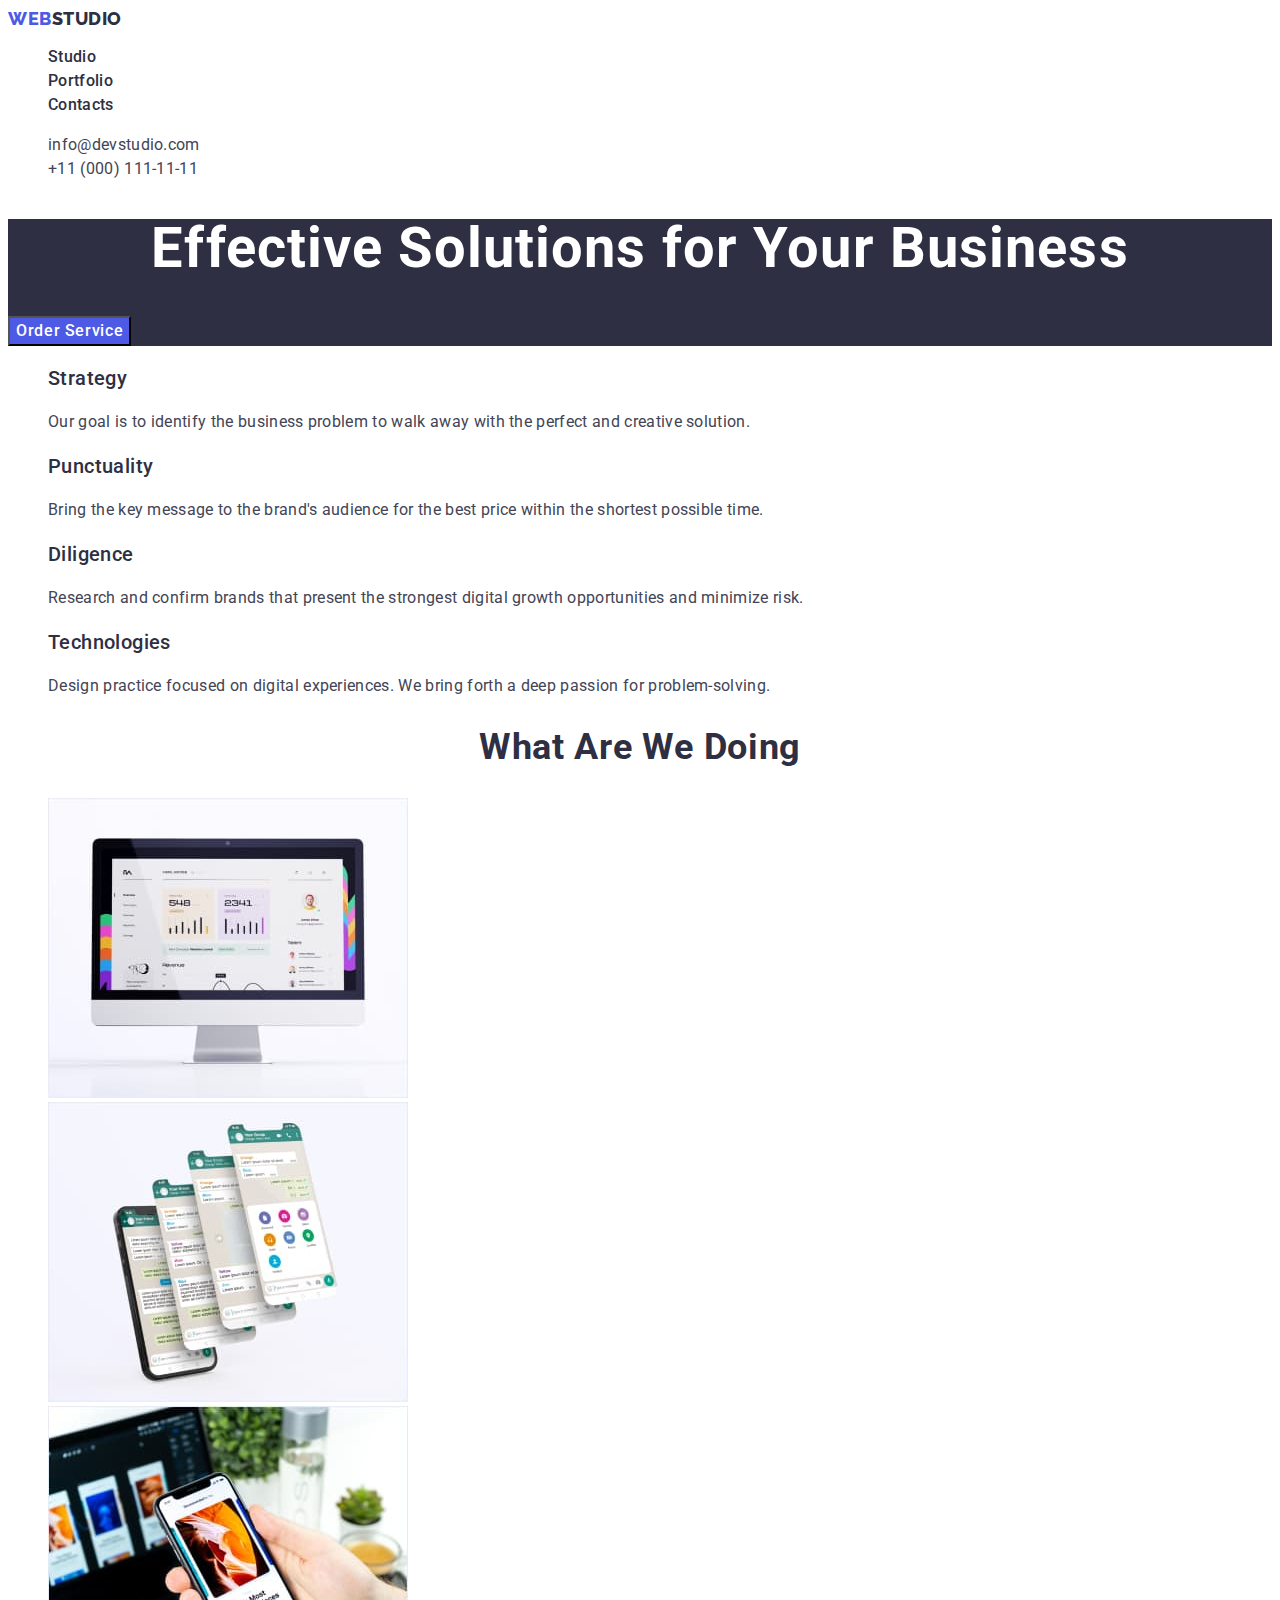
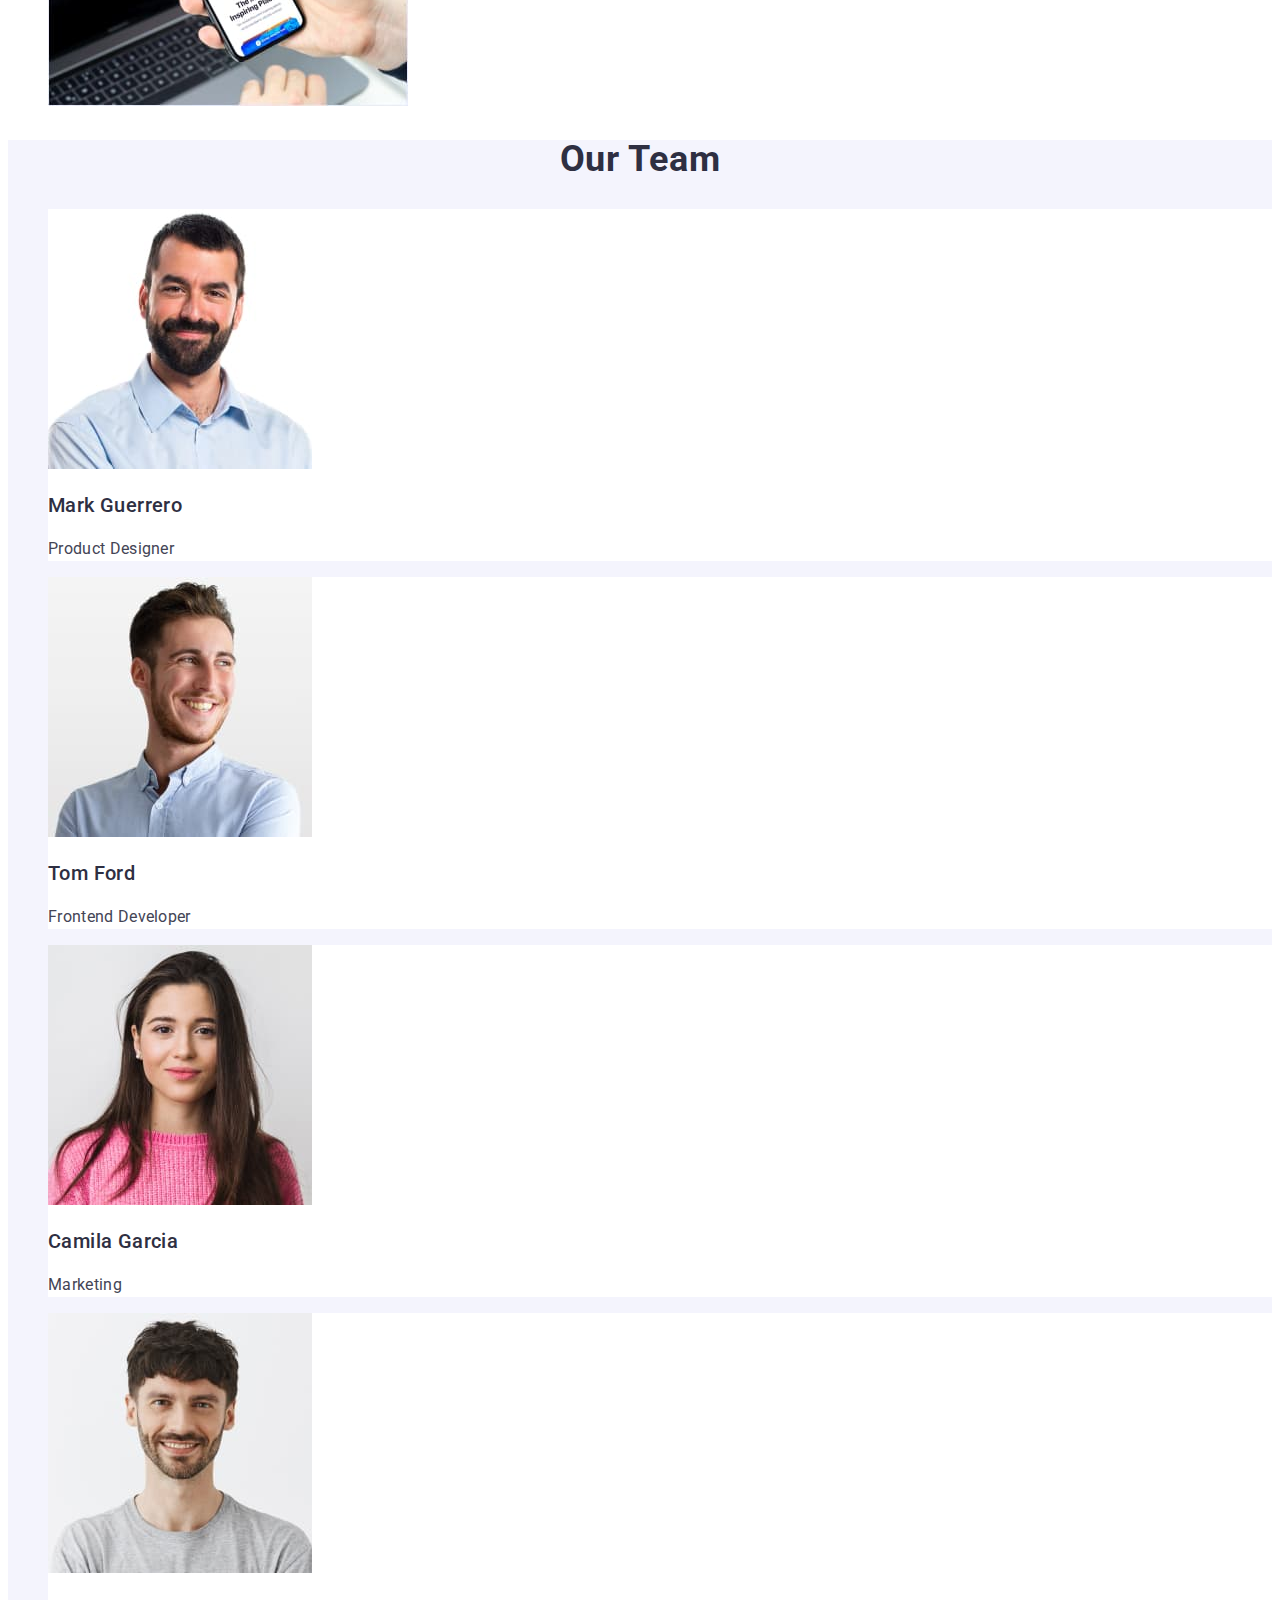
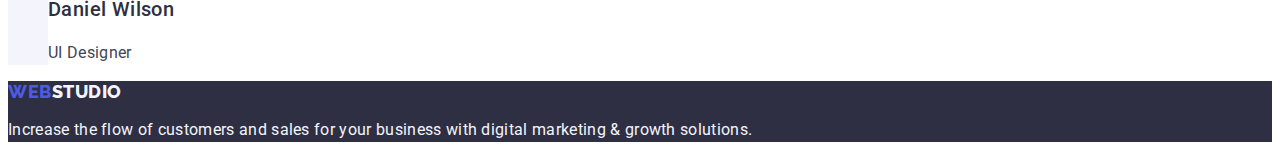
==== index.html @ c1e927c2 "Initial commit" ====
<!DOCTYPE html>
<html lang="en">
  <head>
    <meta charset="UTF-8" />
    <meta http-equiv="X-UA-Compatible" content="IE=edge" />
    <meta name="viewport" content="width=device-width, initial-scale=1.0" />
    <title>WebStudio</title>
    <link rel="preconnect" href="https://fonts.googleapis.com" />
    <link rel="preconnect" href="https://fonts.gstatic.com" crossorigin />
    <link
      href="https://fonts.googleapis.com/css2?family=Raleway:wght@800&family=Roboto:wght@400;500;700;900&display=swap"
      rel="stylesheet"
    />
    <link rel="stylesheet" href="./css/styles.css" />
  </head>

  <body>
    <!-- ========HEADER======================= -->
    <header class="header">
      <nav class="header-menu">
        <a class="logo link" href="./index.html"
          >web<span class="logo-dark">Studio</span></a
        >
        <ul class="menu list">
          <li class="menu-item">
            <a class="menu-link link" href="./index.html">Studio</a>
          </li>
          <li class="menu-item">
            <a class="menu-link link" href="./portfolio.html">Portfolio</a>
          </li>
          <li class="menu-item">
            <a class="menu-link link" href="">Contacts</a>
          </li>
        </ul>
      </nav>

      <address class="contacts-menu">
        <ul class="contacts list">
          <li class="contacts-item">
            <a class="contacts-link link" href="mailto:info@devstudio.com"
              >info@devstudio.com</a
            >
          </li>
          <li class="contacts-item">
            <a class="contacts-link link" href="tel:+110001111111"
              >+11 (000) 111-11-11</a
            >
          </li>
        </ul>
      </address>
    </header>
    <!-- =================MAIN =====================-->
    <main class="container">
      <!--====== HERO=================== -->
      <section class="hero-body">
        <h1 class="hero-title">Effective Solutions for Your Business</h1>
        <button class="hero-button" type="button">Order Service</button>
      </section>
      <!-- ===========PROPERTIES========================= -->
      <section class="properties-body">
        <h2 class="properties-title title-second" hidden>Properties</h2>
        <ul class="properties-list list">
          <li class="properties-item">
            <h3 class="properties-name title-third">Strategy</h3>
            <p class="properties-text text">
              Our goal is to identify the business problem to walk away with the
              perfect and creative solution.
            </p>
          </li>
          <li class="properties-item">
            <h3 class="properties-name title-third">Punctuality</h3>
            <p class="properties-text text">
              Bring the key message to the brand's audience for the best price
              within the shortest possible time.
            </p>
          </li>
          <li class="properties-item">
            <h3 class="properties-name title-third">Diligence</h3>
            <p class="properties-text text">
              Research and confirm brands that present the strongest digital
              growth opportunities and minimize risk.
            </p>
          </li>
          <li class="properties-item">
            <h3 class="properties-name title-third">Technologies</h3>
            <p class="properties-text text">
              Design practice focused on digital experiences. We bring forth a
              deep passion for problem-solving.
            </p>
          </li>
        </ul>
      </section>

      <!--==================== ACTIVITIES ================-->
      <section class="activities-body">
        <h2 class="activities-title title-second">What are we doing</h2>
        <ul class="activities-list list">
          <li class="activities-item">
            <img
              class="activities-image"
              src="./images/activities/img1.jpg"
              alt="Monitor"
              width="360"
              height="300"
            />
          </li>
          <li class="activities-item">
            <img
              class="activities-image"
              src="./images/activities/img2.jpg"
              alt="Smartphones"
              width="360"
              height="300"
            />
          </li>
          <li class="activities-item">
            <img
              class="activities-image"
              src="./images/activities/img3.jpg"
              alt="Smartphone and laptop"
              width="360"
              height="300"
            />
          </li>
        </ul>
      </section>

      <!-- =================TEAM ===========-->
      <section class="team-body">
        <h2 class="team-title title-second">Our Team</h2>
        <ul class="team-list list">
          <li class="team-item">
            <img
              class="team-image"
              src="./images/employees/card1.jpg"
              alt="The person"
              width="264"
              height="260"
            />

            <h3 class="team-name title-third">Mark Guerrero</h3>
            <p class="team-text text">Product Designer</p>
          </li>
          <li class="team-item">
            <img
              class="team-image"
              src="./images/employees/card2.jpg"
              alt="The person"
              width="264"
              height="260"
            />

            <h3 class="team-name title-third">Tom Ford</h3>
            <p class="team-text text">Frontend Developer</p>
          </li>
          <li class="team-item">
            <img
              class="team-image"
              src="./images/employees/card3.jpg"
              alt="The person"
              width="264"
              height="260"
            />

            <h3 class="team-name title-third">Camila Garcia</h3>
            <p class="team-text text">Marketing</p>
          </li>
          <li class="team-item">
            <img
              class="team-image"
              src="./images/employees/card4.jpg"
              alt="The person"
              width="264"
              height="260"
            />

            <h3 class="team-name title-third">Daniel Wilson</h3>
            <p class="team-text text">UI Designer</p>
          </li>
        </ul>
      </section>
    </main>
    <!-- =======  /MAIN ========== -->
    <!-- =====FOOTER ============-->
    <footer class="footer">
      <a class="logo link" href="./index.html"
        >web<span class="logo-light">Studio</span></a
      >
      <p class="footer-text text text-light">
        Increase the flow of customers and sales for your business with digital
        marketing & growth solutions.
      </p>
    </footer>
  </body>
</html>
---- css/styles.css ----
:root {
	--primary-brand-color: #4d5ae5;
	--pressed-state-color: #404bbf;
	--dark-color: #2e2f42;
	--success-color: #31d0aa;
	--text-color: #434455;
	--suble-text-color: #8e8f99;
	--accent-color: #e7e9fc;
	--light-color: #f4f4fd;
	--modal-overlay-color: rgba(46, 47, 66, 0.4);
	--hero-background-color: rgba(46, 47, 66, 0.7);
	--white-background-color: #ffffff;
	--modal-background-color: #fcfcfc;
}

body {
	font-family: "Roboto", sans-serif;
	background-color: var(--white-background-color);
	color: var(--text-color);
}
/* =========== COMPONENTS==== */

.list {
	list-style: none;
}
.link {
	text-decoration: none;
}

.logo {
	font-family: "Raleway", sans-serif;
	font-weight: 800;
	font-size: 18px;
	line-height: 1.17;
	letter-spacing: 0.03em;
	text-transform: uppercase;
	color: var(--primary-brand-color);
}

/* =========== /COMPONENTS==== */

/* ============HEADER== */

.logo-dark {
	color: var(--dark-color);
}
.menu-link {
	font-weight: 500;
	font-size: 16px;
	line-height: 1.5;
	letter-spacing: 0.02em;
	color: var(--dark-color);
}

.menu-link:hover,
.menu-link:focus {
	color: var(--pressed-state-color);
}

.contacts-menu {
	font-style: normal;
}
.contacts-link {
	font-size: 16px;
	line-height: 1.5;
	letter-spacing: 0.02em;
	color: var(--text-color);
}

.contacts-link:hover,
.contacts-link:focus {
	color: var(--pressed-state-color);
}

/* ========MAIN=============== */

.hero-body {
	background-color: var(--dark-color);
}
.hero-title {
	font-weight: 700;
	font-size: 56px;
	line-height: 1.07;
	letter-spacing: 0.02em;
	color: var(--white-background-color);
	text-align: center;
}
.hero-button {
	font-family: inherit;
	font-weight: 500;
	font-size: 16px;
	line-height: 1.5;
	letter-spacing: 0.04em;
	color: var(--white-background-color);
	background-color: var(--primary-brand-color);
	cursor: pointer;
}
.hero-button:hover,
.hero-button:focus {
	background-color: var(--pressed-state-color);
}

.title-second {
	font-weight: 700;
	font-size: 36px;
	line-height: 1.11;
	letter-spacing: 0.02em;
	color: var(--dark-color);
	text-align: center;
	text-transform: capitalize;
}
.title-third {
	font-weight: 500;
	font-size: 20px;
	line-height: 1.2;
	letter-spacing: 0.02em;
	color: var(--dark-color);
}
.text {
	font-size: 16px;
	line-height: 1.5;
	letter-spacing: 0.02em;
}

.team-body {
	background-color: var(--light-color);
}

.team-item {
	background-color: var(--white-background-color);
}
/* ======FOOTER======== */
.footer {
	background-color: var(--dark-color);
}
.logo-light {
	color: var(--light-color);
}
.text-light {
	color: var(--light-color);
}
/* ===PORTFOLIO HTML===== */
.filter-btn {
	font-family: inherit;
	font-weight: 500;
	font-size: 16px;
	line-height: 1.5;
	letter-spacing: 0.04em;

	color: var(--primary-brand-color);

	background-color: var(--light-color);
}
.filter-btn:hover,
.filter-btn:focus {
	color: var(--white-background-color);
	cursor: pointer;
	background-color: var(--pressed-state-color);
}
.gallery-item .title-second {
	font-weight: 500;
	font-size: 20px;
	line-height: 1.2;
	
}
.gallery-project-text {
	color: var(--text-color);
}
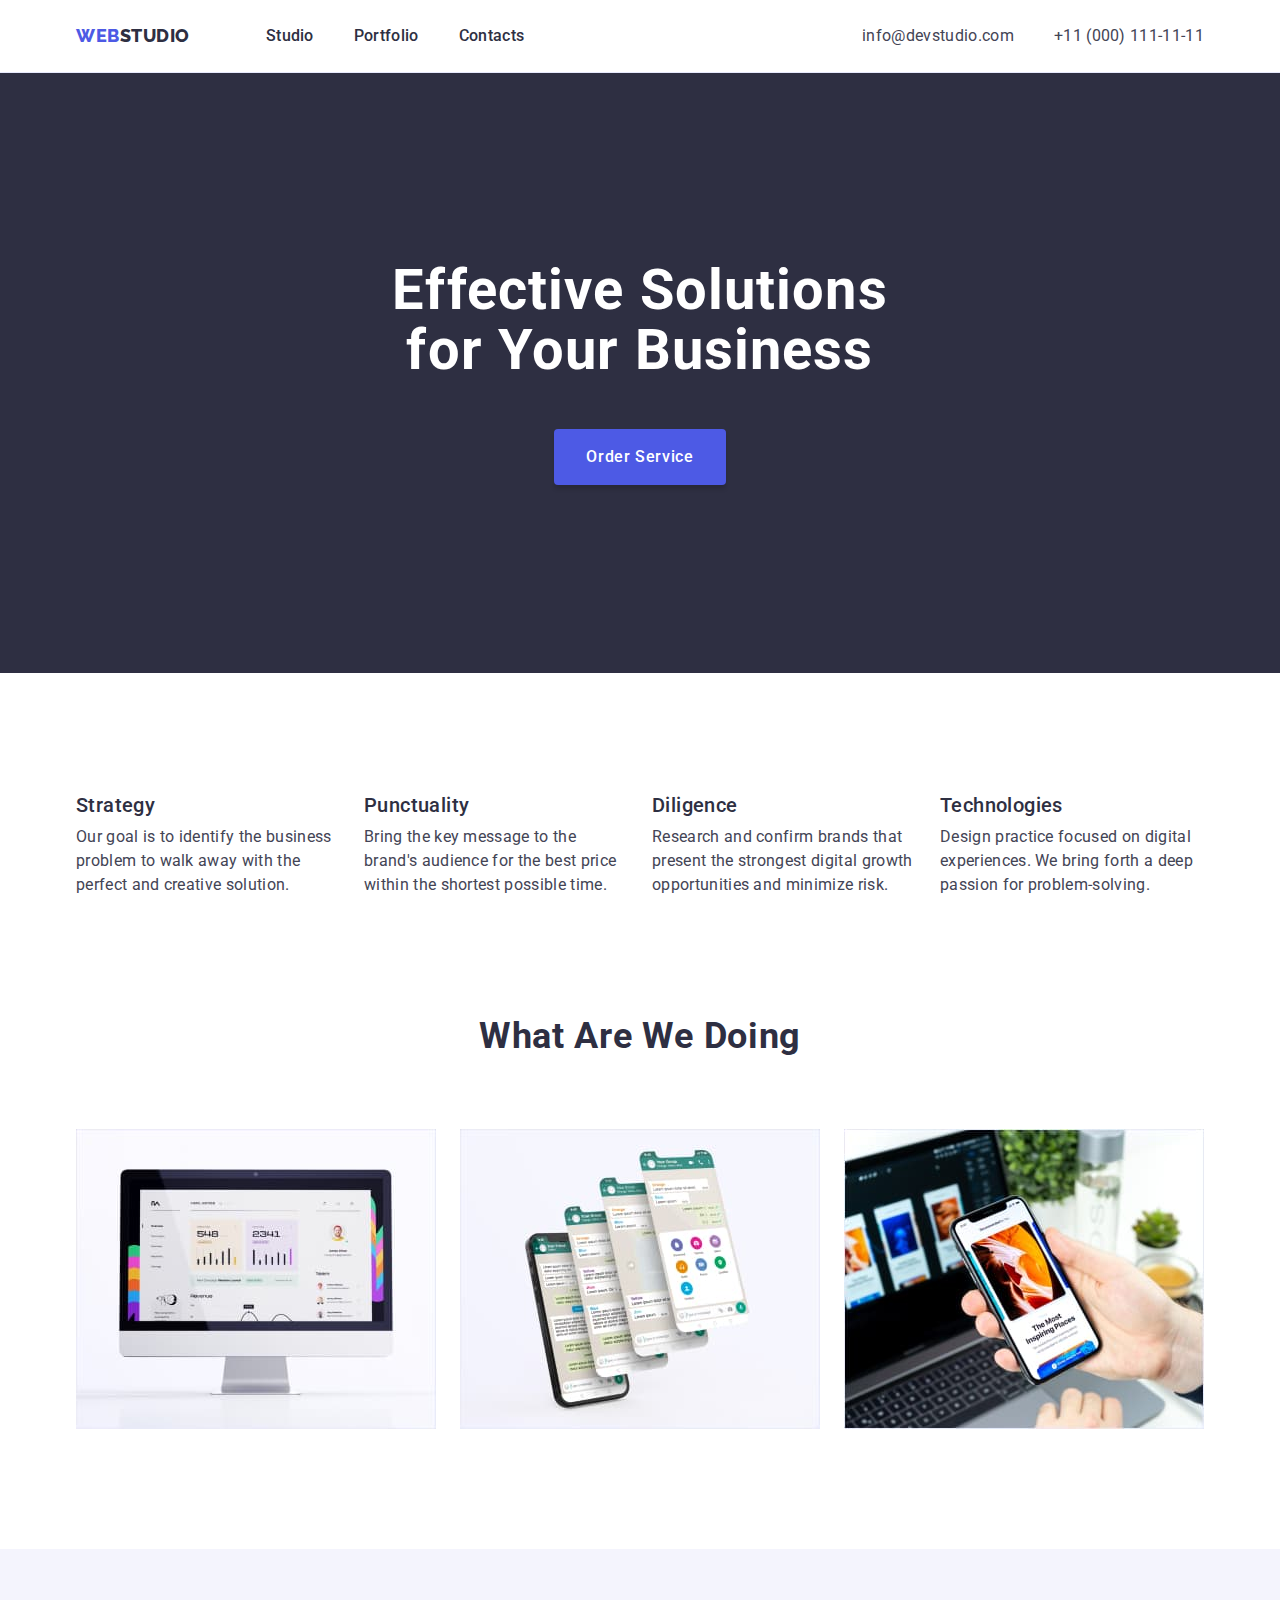
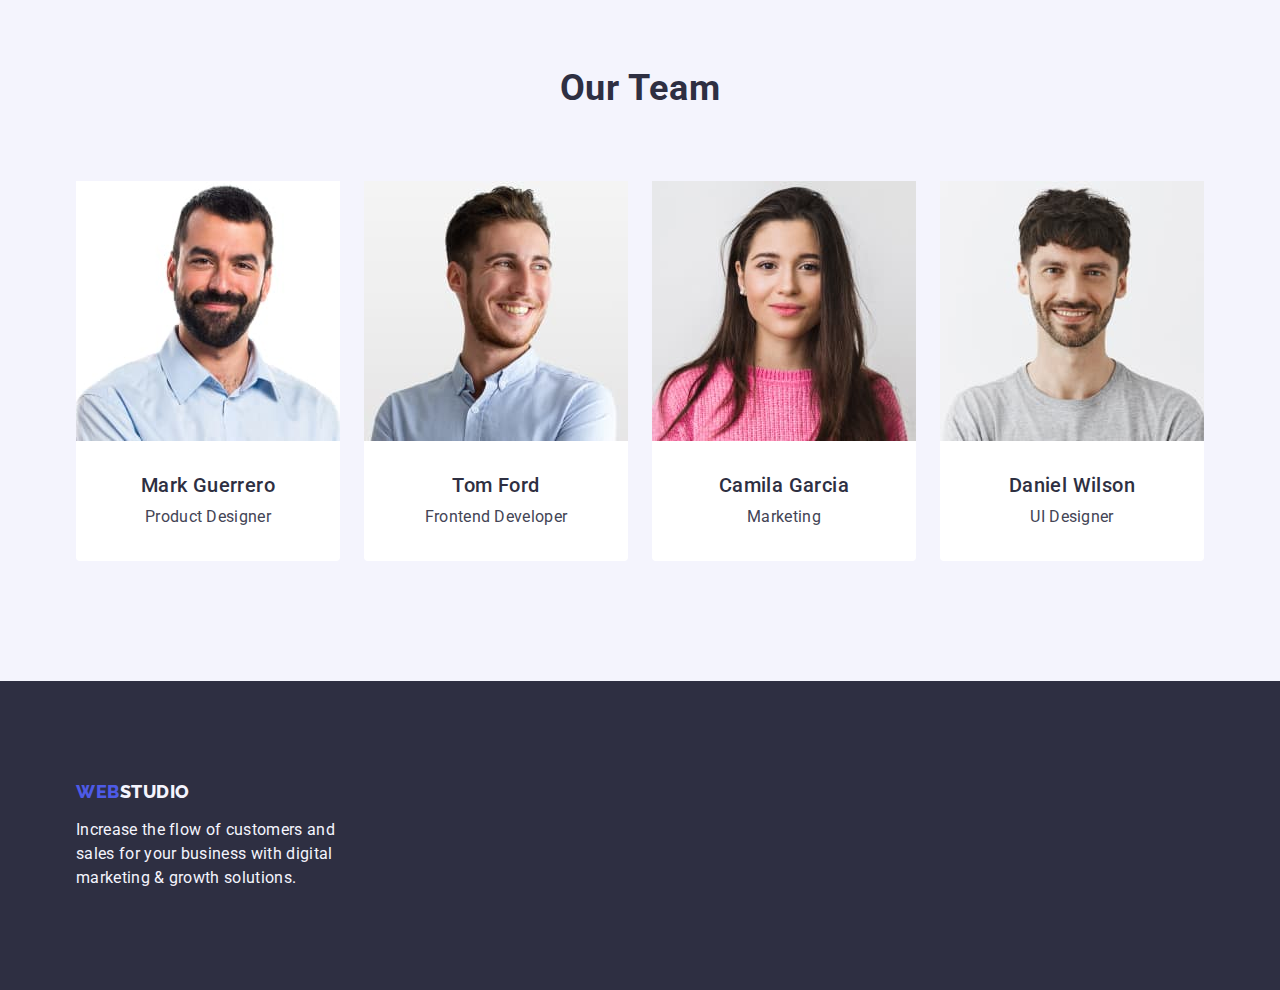
==== commit 4e07456c: "after check v1" ====
--- a/index.html
+++ b/index.html
@@ -11,185 +11,197 @@
       href="https://fonts.googleapis.com/css2?family=Raleway:wght@800&family=Roboto:wght@400;500;700;900&display=swap"
       rel="stylesheet"
     />
+    <link rel="stylesheet" href="https://cdn.jsdelivr.net/npm/modern-normalize@2.0.0/modern-normalize.min.css">
     <link rel="stylesheet" href="./css/styles.css" />
   </head>
 
   <body>
     <!-- ========HEADER======================= -->
     <header class="header">
-      <nav class="header-menu">
-        <a class="logo link" href="./index.html"
-          >web<span class="logo-dark">Studio</span></a
-        >
-        <ul class="menu list">
-          <li class="menu-item">
-            <a class="menu-link link" href="./index.html">Studio</a>
-          </li>
-          <li class="menu-item">
-            <a class="menu-link link" href="./portfolio.html">Portfolio</a>
-          </li>
-          <li class="menu-item">
-            <a class="menu-link link" href="">Contacts</a>
-          </li>
-        </ul>
-      </nav>
-
-      <address class="contacts-menu">
-        <ul class="contacts list">
-          <li class="contacts-item">
-            <a class="contacts-link link" href="mailto:info@devstudio.com"
-              >info@devstudio.com</a
-            >
-          </li>
-          <li class="contacts-item">
-            <a class="contacts-link link" href="tel:+110001111111"
-              >+11 (000) 111-11-11</a
-            >
-          </li>
-        </ul>
-      </address>
+      <div class="header-container container">
+        <nav class="header-menu">
+          <a class="header-logo logo link" href="./index.html"
+            >web<span class="logo-dark">Studio</span></a
+          >
+          <ul class="menu-list list">
+            <li class="menu-item">
+              <a class="menu-link link" href="./index.html">Studio</a>
+            </li>
+            <li class="menu-item">
+              <a class="menu-link link" href="./portfolio.html">Portfolio</a>
+            </li>
+            <li class="menu-item">
+              <a class="menu-link link" href="">Contacts</a>
+            </li>
+          </ul>
+        </nav>
+
+        <address class="contacts-menu">
+          <ul class="contacts-list list">
+            <li class="contacts-item">
+              <a class="contacts-link link" href="mailto:info@devstudio.com"
+                >info@devstudio.com</a
+              >
+            </li>
+            <li class="contacts-item">
+              <a class="contacts-link link" href="tel:+110001111111"
+                >+11 (000) 111-11-11</a
+              >
+            </li>
+          </ul>
+        </address>
+      </div>
     </header>
     <!-- =================MAIN =====================-->
-    <main class="container">
+    <main>
+     
       <!--====== HERO=================== -->
       <section class="hero-body">
-        <h1 class="hero-title">Effective Solutions for Your Business</h1>
-        <button class="hero-button" type="button">Order Service</button>
+       <div class="hero-container container">
+          <h1 class="hero-title">Effective Solutions for Your Business</h1>
+          <button class="hero-button" type="button">Order Service</button>
+        </div>
       </section>
       <!-- ===========PROPERTIES========================= -->
       <section class="properties-body">
-        <h2 class="properties-title title-second" hidden>Properties</h2>
-        <ul class="properties-list list">
-          <li class="properties-item">
-            <h3 class="properties-name title-third">Strategy</h3>
-            <p class="properties-text text">
-              Our goal is to identify the business problem to walk away with the
-              perfect and creative solution.
-            </p>
-          </li>
-          <li class="properties-item">
-            <h3 class="properties-name title-third">Punctuality</h3>
-            <p class="properties-text text">
-              Bring the key message to the brand's audience for the best price
-              within the shortest possible time.
-            </p>
-          </li>
-          <li class="properties-item">
-            <h3 class="properties-name title-third">Diligence</h3>
-            <p class="properties-text text">
-              Research and confirm brands that present the strongest digital
-              growth opportunities and minimize risk.
-            </p>
-          </li>
-          <li class="properties-item">
-            <h3 class="properties-name title-third">Technologies</h3>
-            <p class="properties-text text">
-              Design practice focused on digital experiences. We bring forth a
-              deep passion for problem-solving.
-            </p>
-          </li>
-        </ul>
+        <div class="container">
+          <h2 class="properties-title visually-hidden" >Properties</h2>
+          <ul class="properties-list list">
+            <li class="properties-item">
+              <h3 class="properties-name title-third">Strategy</h3>
+              <p class="properties-text text">
+                Our goal is to identify the business problem to walk away with
+                the perfect and creative solution.
+              </p>
+            </li>
+            <li class="properties-item">
+              <h3 class="properties-name title-third">Punctuality</h3>
+              <p class="properties-text text">
+                Bring the key message to the brand's audience for the best price
+                within the shortest possible time.
+              </p>
+            </li>
+            <li class="properties-item">
+              <h3 class="properties-name title-third">Diligence</h3>
+              <p class="properties-text text">
+                Research and confirm brands that present the strongest digital
+                growth opportunities and minimize risk.
+              </p>
+            </li>
+            <li class="properties-item">
+              <h3 class="properties-name title-third">Technologies</h3>
+              <p class="properties-text text">
+                Design practice focused on digital experiences. We bring forth a
+                deep passion for problem-solving.
+              </p>
+            </li>
+          </ul>
+        </div>
       </section>
 
       <!--==================== ACTIVITIES ================-->
       <section class="activities-body">
-        <h2 class="activities-title title-second">What are we doing</h2>
-        <ul class="activities-list list">
-          <li class="activities-item">
-            <img
-              class="activities-image"
-              src="./images/activities/img1.jpg"
-              alt="Monitor"
-              width="360"
-              height="300"
-            />
-          </li>
-          <li class="activities-item">
-            <img
-              class="activities-image"
-              src="./images/activities/img2.jpg"
-              alt="Smartphones"
-              width="360"
-              height="300"
-            />
-          </li>
-          <li class="activities-item">
-            <img
-              class="activities-image"
-              src="./images/activities/img3.jpg"
-              alt="Smartphone and laptop"
-              width="360"
-              height="300"
-            />
-          </li>
-        </ul>
+        <div class="container">
+          <h2 class="activities-title title-second">What are we doing</h2>
+          <ul class="activities-list list">
+            <li class="activities-item">
+              <img
+                class="activities-image"
+                src="./images/activities/img1.jpg"
+                alt="Monitor"
+                width="360"
+                height="300"
+              />
+            </li>
+            <li class="activities-item">
+              <img
+                class="activities-image"
+                src="./images/activities/img2.jpg"
+                alt="Smartphones"
+                width="360"
+                height="300"
+              />
+            </li>
+            <li class="activities-item">
+              <img
+                class="activities-image"
+                src="./images/activities/img3.jpg"
+                alt="Smartphone and laptop"
+                width="360"
+                height="300"
+              />
+            </li>
+          </ul>
+        </div>
       </section>
 
       <!-- =================TEAM ===========-->
       <section class="team-body">
-        <h2 class="team-title title-second">Our Team</h2>
-        <ul class="team-list list">
-          <li class="team-item">
-            <img
-              class="team-image"
-              src="./images/employees/card1.jpg"
-              alt="The person"
-              width="264"
-              height="260"
-            />
-
-            <h3 class="team-name title-third">Mark Guerrero</h3>
-            <p class="team-text text">Product Designer</p>
-          </li>
-          <li class="team-item">
-            <img
-              class="team-image"
-              src="./images/employees/card2.jpg"
-              alt="The person"
-              width="264"
-              height="260"
-            />
-
-            <h3 class="team-name title-third">Tom Ford</h3>
-            <p class="team-text text">Frontend Developer</p>
-          </li>
-          <li class="team-item">
-            <img
-              class="team-image"
-              src="./images/employees/card3.jpg"
-              alt="The person"
-              width="264"
-              height="260"
-            />
-
-            <h3 class="team-name title-third">Camila Garcia</h3>
-            <p class="team-text text">Marketing</p>
-          </li>
-          <li class="team-item">
-            <img
-              class="team-image"
-              src="./images/employees/card4.jpg"
-              alt="The person"
-              width="264"
-              height="260"
-            />
-
-            <h3 class="team-name title-third">Daniel Wilson</h3>
-            <p class="team-text text">UI Designer</p>
-          </li>
-        </ul>
+        <div class="container">
+          <h2 class="team-title title-second">Our Team</h2>
+          <ul class="team-list list">
+            <li class="team-item">
+              <img
+                class="team-image"
+                src="./images/employees/card1.jpg"
+                alt="The person"
+                width="264"
+                height="260"
+              /><div class="team-card"> <h3 class="team-name title-third">Mark Guerrero</h3>  <p class="team-text text">Product Designer</p></div>
+             
+            </li>
+            <li class="team-item">
+              <img
+                class="team-image"
+                src="./images/employees/card2.jpg"
+                alt="The person"
+                width="264"
+                height="260"
+              />
+              <div class="team-card"> <h3 class="team-name title-third">Tom Ford</h3>
+                <p class="team-text text">Frontend Developer</p></div>
+             
+            </li>
+            <li class="team-item">
+              <img
+                class="team-image"
+                src="./images/employees/card3.jpg"
+                alt="The person"
+                width="264"
+                height="260"
+              />
+              <div class="team-card"><h3 class="team-name title-third">Camila Garcia</h3>
+                <p class="team-text text">Marketing</p></div>
+              
+            </li>
+            <li class="team-item">
+              <img
+                class="team-image"
+                src="./images/employees/card4.jpg"
+                alt="The person"
+                width="264"
+                height="260"
+              />
+              <div class="team-card"><h3 class="team-name title-third">Daniel Wilson</h3>
+                <p class="team-text text">UI Designer</p></div>
+              
+            </li>
+          </ul>
+        </div>
       </section>
     </main>
     <!-- =======  /MAIN ========== -->
     <!-- =====FOOTER ============-->
     <footer class="footer">
-      <a class="logo link" href="./index.html"
-        >web<span class="logo-light">Studio</span></a
-      >
-      <p class="footer-text text text-light">
-        Increase the flow of customers and sales for your business with digital
-        marketing & growth solutions.
-      </p>
+      <div class="container">
+        <a class="footer-logo logo link" href="./index.html"
+          >web<span class="logo-light">Studio</span></a
+        >
+        <p class="footer-text text text-light">
+          Increase the flow of customers and sales for your business with
+          digital marketing & growth solutions.
+        </p>
+      </div>
     </footer>
   </body>
 </html>
--- a/css/styles.css
+++ b/css/styles.css
@@ -17,8 +17,26 @@
 	font-family: "Roboto", sans-serif;
 	background-color: var(--white-background-color);
 	color: var(--text-color);
+	
 }
 /* =========== COMPONENTS==== */
+ul {
+	margin-top: 0;
+	margin-bottom: 0;
+	padding: 0;
+}
+h1,
+h2,
+h3,
+p{
+	margin-top: 0;
+	margin-bottom: 0;
+}
+
+img{
+	display: block;
+}
+
 
 .list {
 	list-style: none;
@@ -26,7 +44,13 @@
 .link {
 	text-decoration: none;
 }
-
+.container {
+		width: 1158px;
+	padding-right: 15px;
+	padding-left: 15px;
+	margin-right: auto;
+	margin-left: auto;
+}
 .logo {
 	font-family: "Raleway", sans-serif;
 	font-weight: 800;
@@ -35,15 +59,57 @@
 	letter-spacing: 0.03em;
 	text-transform: uppercase;
 	color: var(--primary-brand-color);
-}
+	
+
+}
+.visually-hidden {
+	position: absolute;
+	width: 1px;
+	height: 1px;
+	margin: -1px;
+	border: 0;
+	padding: 0;
+	
+	white-space: nowrap;
+	clip-path: inset(100%);
+	clip: rect(0 0 0 0);
+	overflow: hidden;
+  }
 
 /* =========== /COMPONENTS==== */
 
 /* ============HEADER== */
-
+.header{
+	border-bottom: 1px solid var(--accent-color);
+}
+.header-container{
+	display: flex;
+	
+
+}
+.header-menu{
+	display: flex;
+	align-items: center;
+	
+}
+.header-logo{
+	margin-right: 76px;
+}
 .logo-dark {
 	color: var(--dark-color);
 }
+.menu-list{
+	display: flex;
+	padding-top: 24px;
+	padding-bottom: 24px;
+}
+.menu-list li{
+	margin-right: 40px;
+}
+.menu-list li:last-child{
+	margin-right: 0;
+}
+
 .menu-link {
 	font-weight: 500;
 	font-size: 16px;
@@ -59,7 +125,22 @@
 
 .contacts-menu {
 	font-style: normal;
-}
+	margin-left: auto;
+	align-items: center;
+		
+}
+.contacts-list{
+	display: flex;
+	padding-top: 24px;
+	padding-bottom: 24px;
+	gap: 40px
+	
+	
+}
+/* 
+.contacts-list .contacts-item+.contacts-item{
+	margin-left: 40px;
+} */
 .contacts-link {
 	font-size: 16px;
 	line-height: 1.5;
@@ -75,17 +156,39 @@
 /* ========MAIN=============== */
 
 .hero-body {
-	background-color: var(--dark-color);
-}
+
+	/* display: flex;
+  flex-direction: column;
+  justify-content: center; */
+
+  background-color: var(--dark-color);
+  text-align: center;
+  min-height: 600px;
+  padding-top: 188px;
+  padding-bottom: 188px;
+}
+  
+	
+
+ .hero-container{
+	
+	margin-left: auto;
+	margin-right: auto;
+} 
 .hero-title {
+	margin-bottom: 48px;
 	font-weight: 700;
 	font-size: 56px;
 	line-height: 1.07;
 	letter-spacing: 0.02em;
 	color: var(--white-background-color);
-	text-align: center;
-}
+	max-width: 496px;
+	margin-left: auto;
+	margin-right: auto;
+}
+	
 .hero-button {
+	min-width: 169px;
 	font-family: inherit;
 	font-weight: 500;
 	font-size: 16px;
@@ -94,12 +197,37 @@
 	color: var(--white-background-color);
 	background-color: var(--primary-brand-color);
 	cursor: pointer;
+	display: block;
+	padding: 16px 32px;
+	box-shadow: 0px 4px 4px rgba(0, 0, 0, 0.15);
+	border-radius: 4px;
+	border: none;
+	margin: 0 auto;
 }
 .hero-button:hover,
 .hero-button:focus {
 	background-color: var(--pressed-state-color);
 }
 
+
+.properties-body{
+	padding: 120px 0;
+}
+.properties-list{
+	display: flex;
+	gap: 24px;
+	
+}
+.properties-item{
+width: calc((100% - 3 * 24px) / 4)
+}
+.properties-name{
+	margin-bottom: 8px;
+}
+
+/* .properties-list .properties-item+.properties-item{
+	margin-left: 24px;
+} */
 .title-second {
 	font-weight: 700;
 	font-size: 36px;
@@ -108,6 +236,7 @@
 	color: var(--dark-color);
 	text-align: center;
 	text-transform: capitalize;
+	
 }
 .title-third {
 	font-weight: 500;
@@ -121,25 +250,101 @@
 	line-height: 1.5;
 	letter-spacing: 0.02em;
 }
+.activities-body{
+	padding-bottom: 120px;
+	
+}
+.activities-title{
+	margin-bottom: 72px;
+}
+.activities-list{
+	display: flex;
+	gap: 24px; 
+
+}
+/* .activities-list .activities-item+.activities-item{
+	margin-left: 24px;
+} */
+
 
 .team-body {
 	background-color: var(--light-color);
-}
-
+	padding-bottom: 120px;
+	padding-top: 120px;
+	
+}
+.team-title{
+margin-bottom: 72px;
+}
+.team-list{
+	display: flex;
+	gap: 24px; 
+	
+}
+
+/* 
+.team-list .team-item+.team-item{
+	margin-left: 24px;
+} */
 .team-item {
 	background-color: var(--white-background-color);
-}
+	
+	border-radius: 0px 0px 4px 4px; 
+}
+.team-card{
+	padding: 32px 16px;
+	text-align: center;
+}
+
+.team-name{
+	margin-bottom: 8px;
+	
+}
+
 /* ======FOOTER======== */
 .footer {
 	background-color: var(--dark-color);
-}
+	display: flex;
+	padding-top: 100px;
+	padding-bottom: 100px
+	
+}
+.footer-logo{
+	display: inline-block;
+	margin-bottom: 16px;
+}
+
+
 .logo-light {
 	color: var(--light-color);
 }
+.footer-text{
+	width: 264px;
+	
+}
 .text-light {
 	color: var(--light-color);
 }
+
+
+
+
+
 /* ===PORTFOLIO HTML===== */
+.portfolio{
+	padding-top: 96px;
+	padding-bottom: 120px;
+}
+.filter-list{
+	display: flex;
+	justify-content: center;
+	margin-bottom: 72px;
+	gap: 24px
+	
+}
+/* .filter-list .filter-item+.filter-item{
+	margin-left: 24px;
+} */
 .filter-btn {
 	font-family: inherit;
 	font-weight: 500;
@@ -150,19 +355,47 @@
 	color: var(--primary-brand-color);
 
 	background-color: var(--light-color);
-}
+	
+	border: 1px solid var(--accent-color);
+border-radius: 4px;
+
+padding: 12px 24px;
+
+}
+
 .filter-btn:hover,
 .filter-btn:focus {
 	color: var(--white-background-color);
 	cursor: pointer;
 	background-color: var(--pressed-state-color);
-}
-.gallery-item .title-second {
+	border: 1px solid transparent;
+}
+
+.gallery-list{
+	
+	display: flex;
+	flex-wrap: wrap;
+	column-gap: 24px;
+	row-gap: 48px; 
+}
+.gallery-item{
+	width: calc((100% - 48px) / 3);
+}
+
+
+.gallery-card{
+	border: 1px solid var(--accent-color);
+	border-top: none; 
+	padding: 32px 16px;
+}
+.gallery-project-title {
 	font-weight: 500;
 	font-size: 20px;
 	line-height: 1.2;
-	
-}
+	margin-bottom: 8px;
+}
+
 .gallery-project-text {
 	color: var(--text-color);
-}
+	text-align: center;
+}
